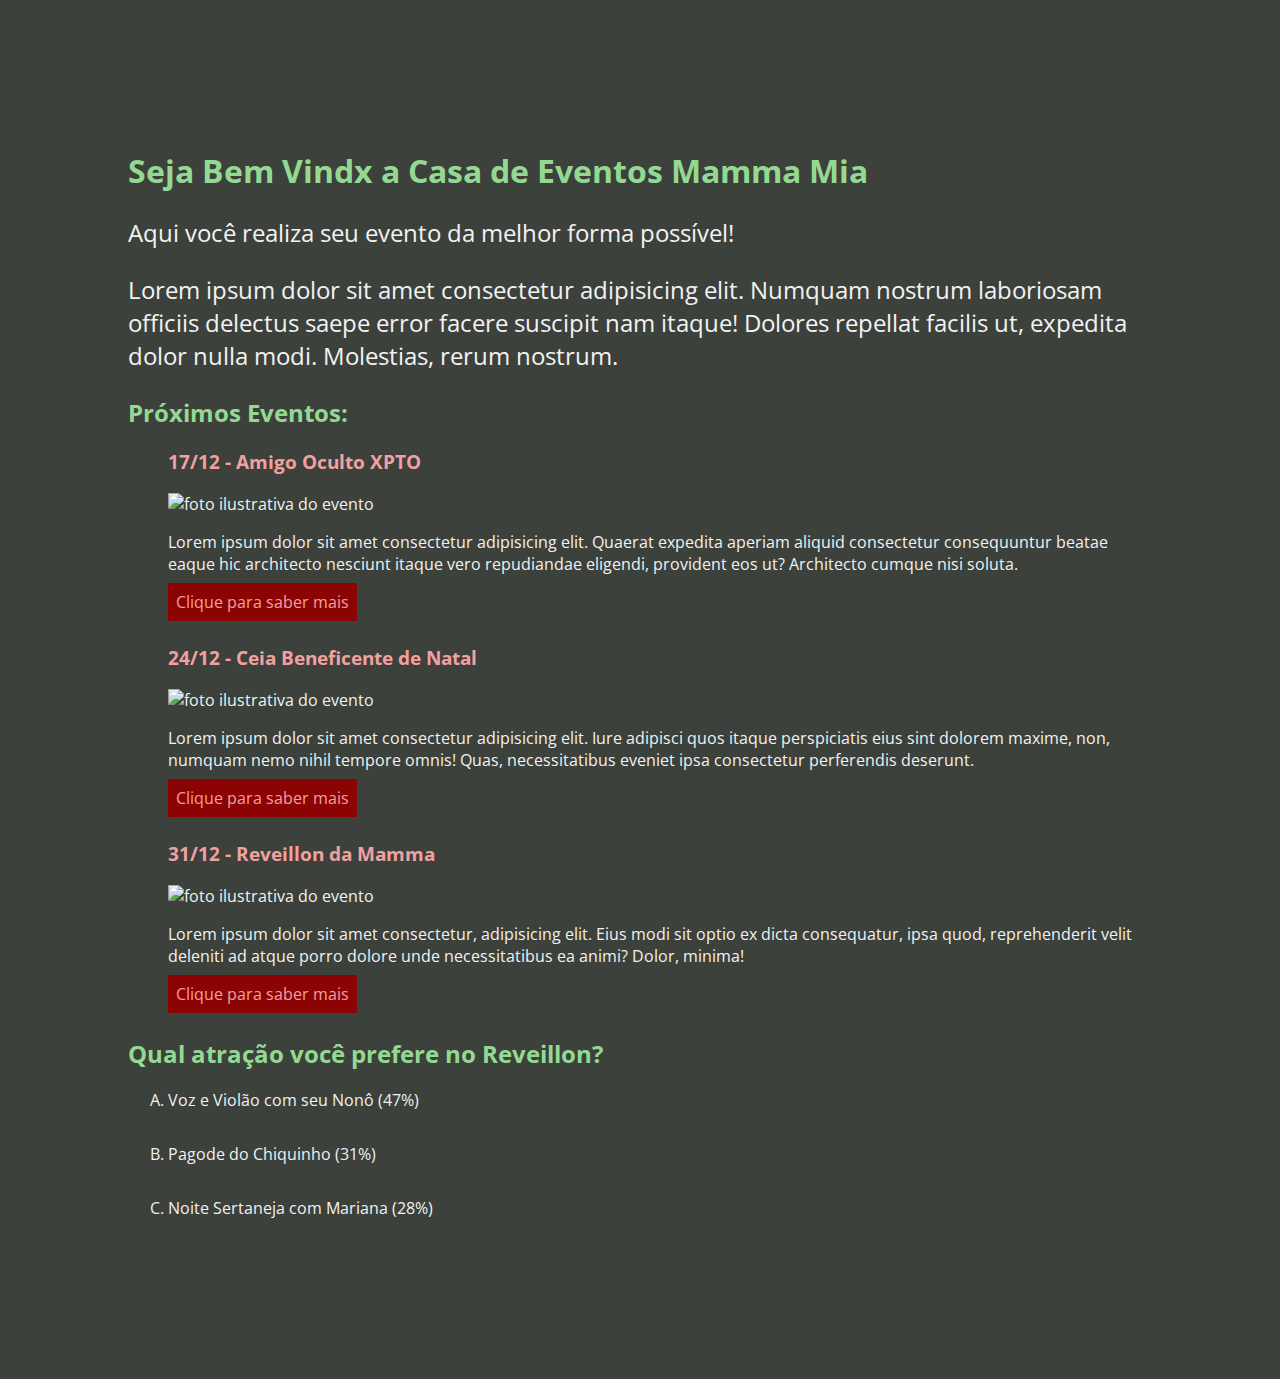
==== index.html @ 6f988807 "exercicio aula 01" ====
<!DOCTYPE html>
<html lang="en">
<head>
    <meta charset="UTF-8">
    <meta name="viewport" content="width=device-width, initial-scale=1.0">
    <title>Mamma Mia Eventos</title>
    <link rel="preconnect" href="https://fonts.googleapis.com">
    <link rel="preconnect" href="https://fonts.gstatic.com" crossorigin>
    <link href="https://fonts.googleapis.com/css2?family=Open+Sans:wght@400;600;800&display=swap" rel="stylesheet">
    <link href="style.css" rel="stylesheet">
</head>
<body>
    <h1>Seja Bem Vindx a Casa de Eventos Mamma Mia</h1>
    <p class="intro">Aqui você realiza seu evento da melhor forma possível!</p>
    <p class="intro">Lorem ipsum dolor sit amet consectetur adipisicing elit. Numquam nostrum laboriosam officiis delectus saepe error facere suscipit nam itaque! Dolores repellat facilis ut, expedita dolor nulla modi. Molestias, rerum nostrum.</p>
    <h2>Próximos Eventos:</h2>
    <ul>
        <li class="item-de-lista-ul">
            <h3 class="titulo-evento">17/12 - Amigo Oculto XPTO</h3>
            <img class="img-evento" src="http://www.meliuz.com.br/blog/wp-content/uploads/2014/09/amigo-oculto.jpg" alt="foto ilustrativa do evento"/>
            <p>Lorem ipsum dolor sit amet consectetur adipisicing elit. Quaerat expedita aperiam aliquid consectetur consequuntur beatae eaque hic architecto nesciunt itaque vero repudiandae eligendi, provident eos ut? Architecto cumque nisi soluta.</p>
            <a class="link-saiba-mais" href="eventos.html">Clique para saber mais</a>
        </li>
        <li class="item-de-lista-ul">
            <h3 class="titulo-evento">24/12 - Ceia Beneficente de Natal</h3>
            <img class="img-evento" src="http://www.belezafeminina.pro.br/wp-content/uploads/2017/09/Ceia-de-Natal-6.jpg" alt="foto ilustrativa do evento"/>
            <p>Lorem ipsum dolor sit amet consectetur adipisicing elit. Iure adipisci quos itaque perspiciatis eius sint dolorem maxime, non, numquam nemo nihil tempore omnis! Quas, necessitatibus eveniet ipsa consectetur perferendis deserunt.</p>
            <a class="link-saiba-mais" href="eventos.html">Clique para saber mais</a>
        </li>
        <li class="item-de-lista-ul">
            <h3 class="titulo-evento">31/12 - Reveillon da Mamma</h3>
            <img class="img-evento" src="https://cst-media2.viomassl.com/3068/488717/1024x0s/reveillon_de_nouvel_an.jpg" alt="foto ilustrativa do evento"/>
            <p>Lorem ipsum dolor sit amet consectetur, adipisicing elit. Eius modi sit optio ex dicta consequatur, ipsa quod, reprehenderit velit deleniti ad atque porro dolore unde necessitatibus ea animi? Dolor, minima!</p>
            <a class="link-saiba-mais" href="eventos.html">Clique para saber mais</a>
        </li>
    </ul>
    <h2>Qual atração você prefere no Reveillon?</h2>
    <ol>
        <li class="item-de-lista-ol">Voz e Violão com seu Nonô (47%)</li>
        <li class="item-de-lista-ol">Pagode do Chiquinho (31%)</li>
        <li class="item-de-lista-ol">Noite Sertaneja com Mariana (28%)</li>
    </ol>
</body>
</html>
---- style.css ----
body {
    margin: 0;
    padding: 10%;
    font-family: 'Open Sans', sans-serif;
    background-color: #3c413c;
    color: #F2F2F2;
}

h1, h2 {
    color: #94D991
}

.intro {
    font-size: 1.5rem;
}

.item-de-lista-ul {
    list-style: none;
    margin-bottom: 2rem;
}

.img-evento {
    width: 300px;
}

.titulo-evento {
    color: #F2A0A0;
}

.link-saiba-mais {
    text-decoration: none;
    color: #F2A0A0;
    background-color: #8C0303;
    padding: 0.5rem;
}

.link-saiba-mais:hover {
    background-color: #F2F2F2;
}

.item-de-lista-ol {
    list-style-type: upper-alpha;
    margin-bottom: 2rem;
}

#link-whats {
    text-decoration: none;
    color: #F2F2F2;
    background-color: #067302;
    padding: 0.5rem;
}

#link-whats:hover {
    background-color: #F2A0A0;
}
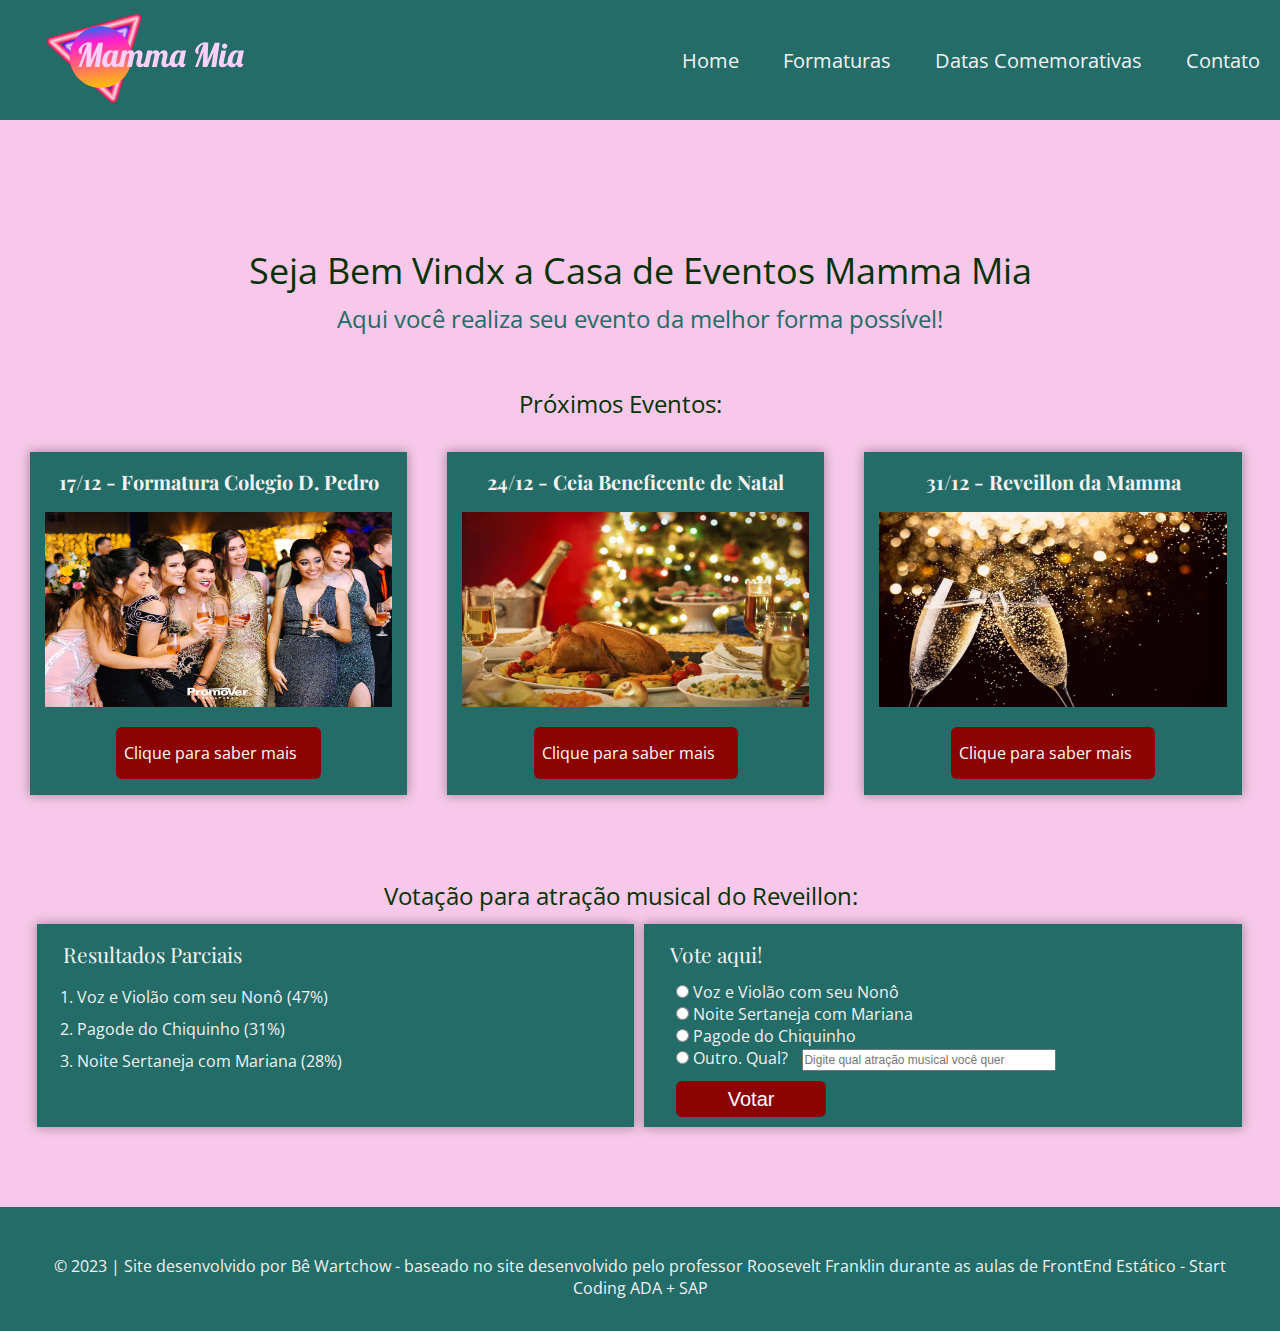
==== commit c1aa4d47: "atualização com conteúdo de aula" ====
--- a/index.html
+++ b/index.html
@@ -3,42 +3,93 @@
 <head>
     <meta charset="UTF-8">
     <meta name="viewport" content="width=device-width, initial-scale=1.0">
+    <link rel="stylesheet" type="text/css" href="css/reset.css">
+    <link rel="stylesheet" type="text/css" href="css/header.css"/>
+    <link rel="stylesheet" type="text/css" href="css/homepage.css" />
+    <link rel="stylesheet" type="text/css" href="css/footer.css"/>
     <title>Mamma Mia Eventos</title>
-    <link rel="preconnect" href="https://fonts.googleapis.com">
-    <link rel="preconnect" href="https://fonts.gstatic.com" crossorigin>
-    <link href="https://fonts.googleapis.com/css2?family=Open+Sans:wght@400;600;800&display=swap" rel="stylesheet">
-    <link href="style.css" rel="stylesheet">
 </head>
 <body>
-    <h1>Seja Bem Vindx a Casa de Eventos Mamma Mia</h1>
-    <p class="intro">Aqui você realiza seu evento da melhor forma possível!</p>
-    <p class="intro">Lorem ipsum dolor sit amet consectetur adipisicing elit. Numquam nostrum laboriosam officiis delectus saepe error facere suscipit nam itaque! Dolores repellat facilis ut, expedita dolor nulla modi. Molestias, rerum nostrum.</p>
-    <h2>Próximos Eventos:</h2>
-    <ul>
-        <li class="item-de-lista-ul">
-            <h3 class="titulo-evento">17/12 - Amigo Oculto XPTO</h3>
-            <img class="img-evento" src="http://www.meliuz.com.br/blog/wp-content/uploads/2014/09/amigo-oculto.jpg" alt="foto ilustrativa do evento"/>
-            <p>Lorem ipsum dolor sit amet consectetur adipisicing elit. Quaerat expedita aperiam aliquid consectetur consequuntur beatae eaque hic architecto nesciunt itaque vero repudiandae eligendi, provident eos ut? Architecto cumque nisi soluta.</p>
-            <a class="link-saiba-mais" href="eventos.html">Clique para saber mais</a>
-        </li>
-        <li class="item-de-lista-ul">
-            <h3 class="titulo-evento">24/12 - Ceia Beneficente de Natal</h3>
-            <img class="img-evento" src="http://www.belezafeminina.pro.br/wp-content/uploads/2017/09/Ceia-de-Natal-6.jpg" alt="foto ilustrativa do evento"/>
-            <p>Lorem ipsum dolor sit amet consectetur adipisicing elit. Iure adipisci quos itaque perspiciatis eius sint dolorem maxime, non, numquam nemo nihil tempore omnis! Quas, necessitatibus eveniet ipsa consectetur perferendis deserunt.</p>
-            <a class="link-saiba-mais" href="eventos.html">Clique para saber mais</a>
-        </li>
-        <li class="item-de-lista-ul">
-            <h3 class="titulo-evento">31/12 - Reveillon da Mamma</h3>
-            <img class="img-evento" src="https://cst-media2.viomassl.com/3068/488717/1024x0s/reveillon_de_nouvel_an.jpg" alt="foto ilustrativa do evento"/>
-            <p>Lorem ipsum dolor sit amet consectetur, adipisicing elit. Eius modi sit optio ex dicta consequatur, ipsa quod, reprehenderit velit deleniti ad atque porro dolore unde necessitatibus ea animi? Dolor, minima!</p>
-            <a class="link-saiba-mais" href="eventos.html">Clique para saber mais</a>
-        </li>
-    </ul>
-    <h2>Qual atração você prefere no Reveillon?</h2>
-    <ol>
-        <li class="item-de-lista-ol">Voz e Violão com seu Nonô (47%)</li>
-        <li class="item-de-lista-ol">Pagode do Chiquinho (31%)</li>
-        <li class="item-de-lista-ol">Noite Sertaneja com Mariana (28%)</li>
-    </ol>
+    <header>
+        <div class="logo">
+           <a href="index.html">
+             <img src="img/logo.svg" alt="Logomarca da casa de festas mamma mia" />
+           </a>
+        </div>
+        <nav>
+            <a href="index.html">Home</a>
+            <a href="formatura.html">Formaturas</a>
+            <a href="datas-comemorativas.html">Datas Comemorativas</a>
+            <a href="contato.html">Contato</a>
+        </nav>
+      </header>
+      <main>
+        <div class="container">
+            <h1>Seja Bem Vindx a Casa de Eventos Mamma Mia</h1>
+            <p class="intro">Aqui você realiza seu evento da melhor forma possível!</p>
+        </div>
+        <section id="secao-eventos">
+            <h2>Próximos Eventos:</h2>
+            <ul>
+                <li>
+                    <h3>17/12 - Formatura Colegio D. Pedro</h3>
+                    <img src="img/formatura.jpeg" alt="foto ilustrativa do evento"/>
+                    <a class="link-saiba-mais" href="formatura.html">Clique para saber mais</a>
+                </li>
+                <li>
+                    <h3>24/12 - Ceia Beneficente de Natal</h3>
+                    <img src="img/ceia-de-natal.jpg" alt="foto ilustrativa do evento"/>
+                    <a class="link-saiba-mais" href="datas-comemorativas.html">Clique para saber mais</a>
+                </li>
+                <li>
+                    <h3>31/12 - Reveillon da Mamma</h3>
+                    <img src="img/reveillon.webp" alt="foto ilustrativa do evento"/>
+                    <a class="link-saiba-mais" href="datas-comemorativas.html">Clique para saber mais</a>
+                </li>
+            </ul>
+        </section>
+        <section id="secao-enquete">
+            <h2>Votação para atração musical do Reveillon:</h2>
+            <div class="enquete">
+              <div class="resultados">
+                <h3>Resultados Parciais</h3>
+                <ol>
+                  <li>Voz e Violão com seu Nonô (47%)</li>
+                  <li>Pagode do Chiquinho (31%)</li>
+                  <li>Noite Sertaneja com Mariana (28%)</li>
+                </ol>
+              </div>
+              <div class="votacao">
+                <h3>Vote aqui!</h3>  
+                <form action="#" method="get">
+                  <div class="formbox">
+                    <input type="radio" name="atracao_musical" value="violao" /> 
+                    <label for="violao">Voz e Violão com seu Nonô</label>
+                  </div>
+                  <div class="formbox">
+                    <input type="radio" name="atracao_musical" value="sertanejo" />
+                    <label for="sertanejo">Noite Sertaneja com Mariana</label>
+                  </div>
+                  <div class="formbox">
+                    <input type="radio" name="atracao_musical" value="pagode" />
+                    <label for="pagode">Pagode do Chiquinho</label>
+                  </div>
+                  <div class="formbox">
+                    <input type="radio" name="atracao_musical" value="outro" />
+                    <label for="outro">Outro. Qual?</label>
+                    <input type="text" name="outra_atração" placeholder="Digite qual atração musical você quer" />
+                  </div>
+                  <input type="submit" class="btn-form" value="Votar" />
+                </form>
+              </div>
+            </div>
+          </section>     
+        </div>
+      </main>
+    <footer>
+        <div class="container">
+          <p>&copy; 2023 | Site desenvolvido por Bê Wartchow - baseado no site desenvolvido pelo professor Roosevelt Franklin durante as aulas de FrontEnd Estático - Start Coding ADA + SAP</p>
+        </div>
+      </footer>
 </body>
 </html>--- a/css/header.css
+++ b/css/header.css
@@ -0,0 +1,31 @@
+header {
+    max-width: 100vw;
+    height: 120px;
+    background-color: #236c67;
+    display: flex;
+    flex-direction: row;
+    justify-content: space-between;
+    align-items: center;
+}
+
+.logo {
+  margin-left: 3%;
+}
+
+.logo img {
+  height: 120px;
+}
+
+nav a {
+  color: #F2F2F2;
+  padding: 20px;
+  font-size: 20px;
+}
+
+nav a:visited {
+  color: #F2F2F2;
+}
+
+nav a:hover {
+  color: #f7c8ea;
+}
--- a/css/homepage.css
+++ b/css/homepage.css
@@ -0,0 +1,229 @@
+
+main {
+  /* Tag que envolve todo o conteúdo da homepage*/
+  min-height: calc(100vh - 15em);
+  max-width: 100vw;
+}
+
+/*Seção Título do site e slogan*/
+
+.container {
+  display: block;
+}
+
+h1 {
+  padding-top: 3.5em;
+  font-size: 2.25em;
+  font-weight: 400;
+  text-align: center;
+  color:  #043202;
+}
+
+.intro {
+  font-size: 1.5rem;
+  line-height: 2em;
+  text-align: center;
+  color: #236c67;
+}
+
+/*Fim da Seção Título do site e slogan*/
+
+/*Seções eventos e Enquete*/
+
+#secao-eventos, #secao-enquete {
+  margin-top: 2em;
+  margin-right: 3%;
+  max-width: 100vw;
+}
+
+#secao-eventos h2,
+#secao-enquete h2 {
+  font-size: 1.5rem;
+  padding: 12px 0 12px 0;
+  font-weight: 400;
+  color: #043202;
+  text-align: center;
+}
+
+/*Css específico seção eventos*/
+
+#secao-eventos ul {
+  display: flex;
+  flex-direction: row;
+  gap: 10px;
+  padding: 20px 0 40px 0;
+}
+
+#secao-eventos ul li {
+  width: 70vw;
+  min-height: 20em;
+  background-color: #236c67;
+  -webkit-box-shadow: 0px 0px 10px 1px rgba(0,0,0,0.3);
+  -moz-box-shadow: 0px 0px 10px 1px rgba(0,0,0,0.3);
+  box-shadow: 0px 0px 10px 1px rgba(0,0,0,0.3);
+  padding-bottom: 1em;
+}
+
+#secao-eventos ul li h3 {
+  font-family: 'Playfair Display', serif;
+  font-size: 1.25rem;
+  padding: 15px 15px 0 15px;
+  font-weight: 700;
+  line-height: 150%;
+  text-align: center;
+}
+
+#secao-eventos ul li img {
+  padding: 4%;
+  width: calc(100% - 30px);
+  aspect-ratio: 16/9;
+}
+
+#secao-eventos ul li a {
+  display: flex;
+  width: 50%;
+  line-height: 36px;
+  height: 36px;
+  background-color: #8C0303;
+  color: white;
+  text-align: center;
+  border-radius: 6px;
+  cursor: pointer;
+  margin: auto;
+  justify-content: baseline;
+  padding: 0.5em;
+}
+
+#secao-eventos ul li a:hover {
+  color: #f7c8ea;
+}
+
+/*Fim do Css específico seção eventos*/
+
+/*Css específico seção enquete*/
+
+#secao-enquete .enquete {
+  display: flex;
+  gap: 10px;
+  padding-bottom: 80px;
+  margin-left: 3%;
+}
+
+#secao-enquete .resultados,
+#secao-enquete .votacao {
+  width: 50%;
+  min-height: 200px;
+  background-color: #236c67;
+  -webkit-box-shadow: 0px 0px 10px 1px rgba(0,0,0,0.3);
+  -moz-box-shadow: 0px 0px 10px 1px rgba(0,0,0,0.3);
+  box-shadow: 0px 0px 10px 1px rgba(0,0,0,0.3);
+}
+
+#secao-enquete .resultados h3,
+#secao-enquete .votacao h3 {
+  font-family: 'Playfair Display', serif;
+  font-size: 21px;
+  font-weight: 700;
+  padding: 15px 15px 0 15px;
+  font-weight: 300;
+  line-height: 150%;
+  margin-left: 0.5em;
+}
+
+#secao-enquete .resultados ol {
+  padding: 10px 0 0 10px; 
+}
+
+#secao-enquete .resultados ol li {
+  font-size: 1rem;
+  line-height: 200%;
+}
+
+#secao-enquete .votacao form {
+  padding-top: 10px;
+}
+
+#secao-enquete .votacao input {
+  margin-left: 2rem;
+  font-size: 1.25rem;
+  line-height: 150%;
+  max-width: 80%;
+}
+
+#secao-enquete .votacao input[type="text"] {
+  font-size: 0.75rem;
+  margin-left: 10px;
+  width: 250px;
+}
+
+#secao-enquete .btn-form {
+  width: 25%;
+  margin: 10px 0 10px 0;
+  height: 36px;
+  background-color: #8C0303;
+  color: #FFFFFF;
+  text-align: center;
+  border-radius: 6px;
+  border: none;
+  cursor: pointer;
+}
+
+#secao-enquete .btn-form:hover {
+  color: #f7c8ea;
+}
+
+/*Fim do Css específico seção enquete*/
+
+
+/* MEDIA QUERY PARA CELULAR */
+@media screen and (max-width: 480px) {
+
+  body, html {
+    max-width: 100vw !important;
+    font-size: 12px;
+  }
+
+  nav a {
+    display: block;
+    padding: 0;
+    margin-right: 2%;
+    font-size: 1.25rem;
+  }
+
+  #secao-eventos ul {
+    display: block;
+  }
+
+  #secao-eventos ul li {
+    margin-bottom: 5%;
+    min-width: 80vw;
+  }
+
+  .enquete {
+    display: block !important;
+  }
+  .resultados,  .votacao {
+    margin-left: 3%;
+    margin-bottom: 20px;
+    min-width: 80vw;
+  }
+
+  .intro {
+    padding-top: 0;
+  }
+
+  #eventos h2, #pesquisa h2 {
+    padding-left: 30px;
+  }
+
+  .votacao input[type="text"] {
+    margin-left: 30px;
+    margin-top: 10px;
+  }
+
+  footer p {
+    padding-top: 0;
+    padding-bottom: 0.5rem;
+  }
+
+}
--- a/css/footer.css
+++ b/css/footer.css
@@ -0,0 +1,13 @@
+footer {
+    max-width: 100vw;
+    padding-top: 3em;
+    padding-left: 2em;
+    padding-right: 2em;
+    padding-bottom: 2em;
+    height: fit-content;
+    background-color: #236c67;
+    color: #F2F2F2;
+    font-size: 1em;
+    text-align: center;
+}
+
